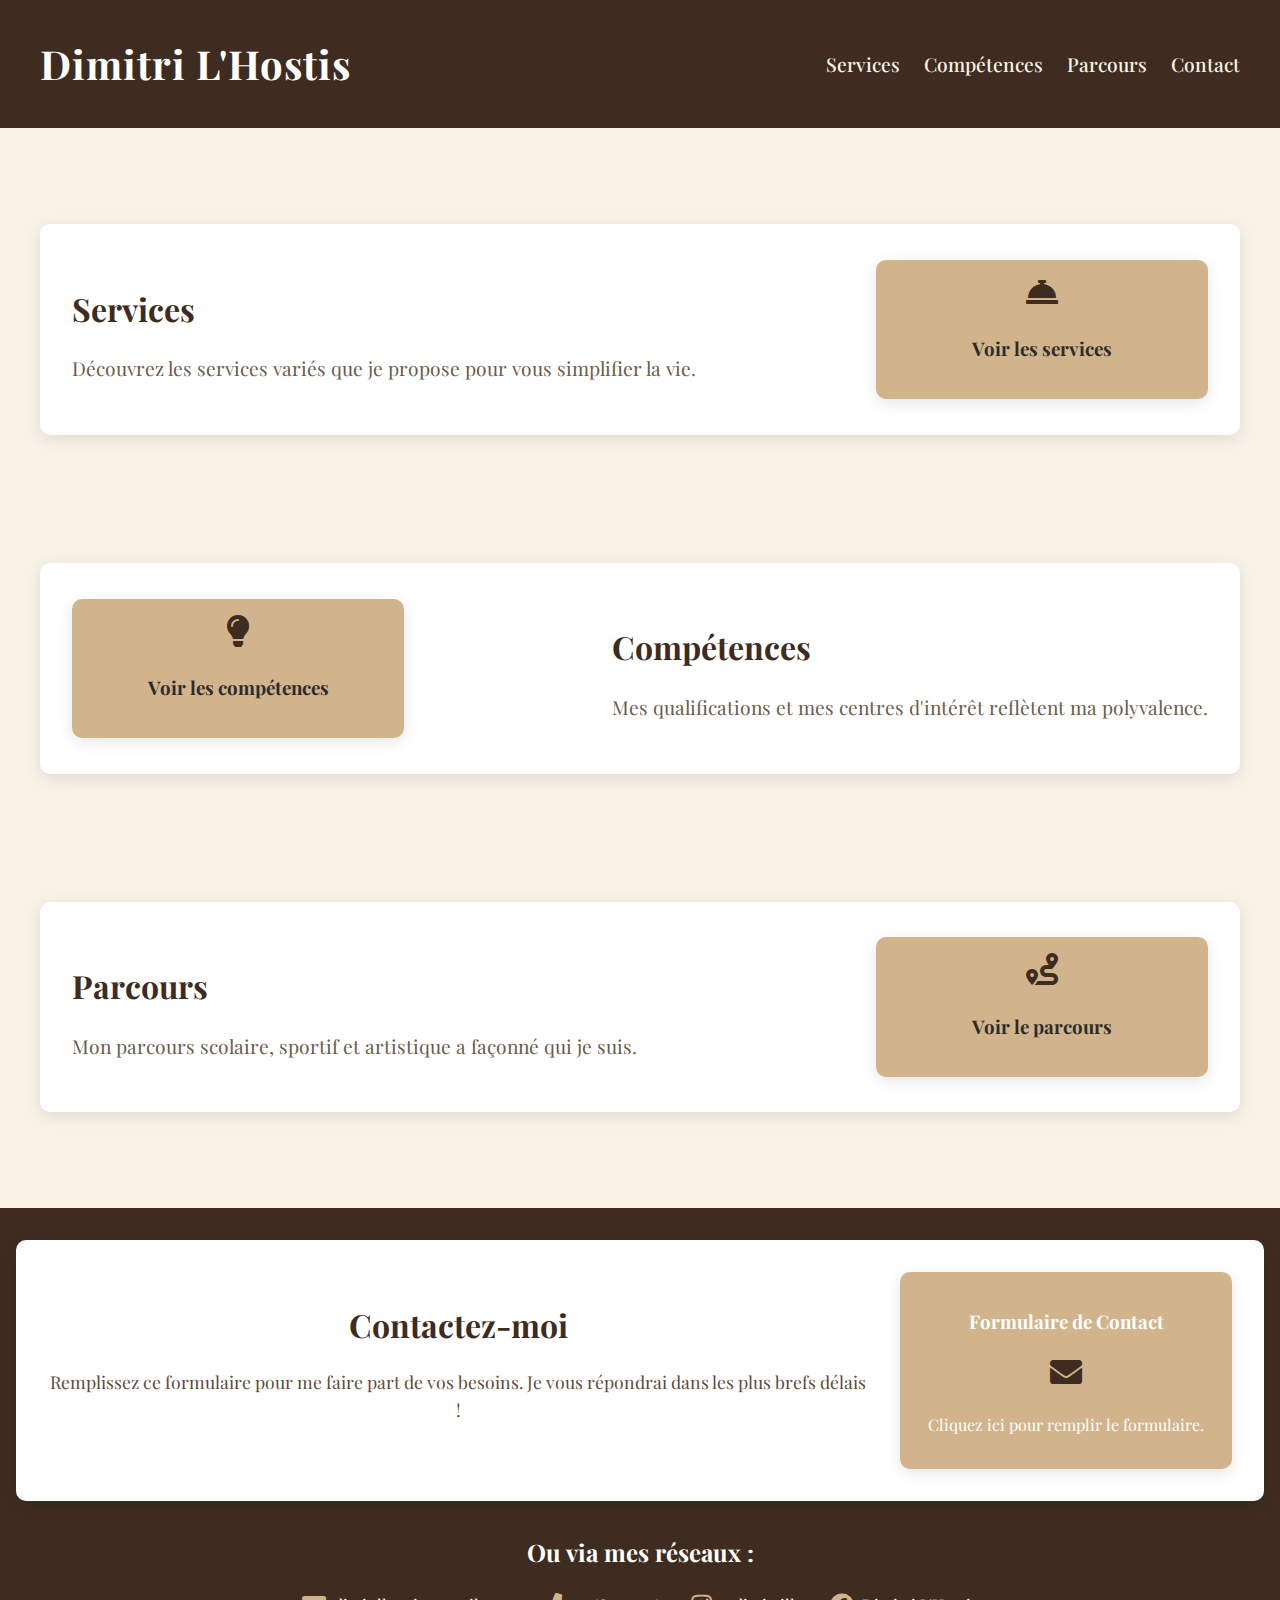
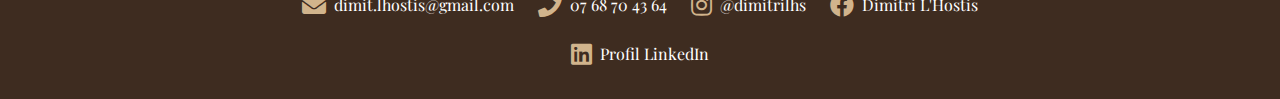
==== index.html @ 42b8e82f "Big change" ====
<!DOCTYPE html>
<html lang="fr">
<head>
    <meta charset="UTF-8">
    <meta name="viewport" content="width=device-width, initial-scale=1.0">
    <title>Portfolio de Dimitri</title>
    <link rel="stylesheet" href="style.css">
    <script src="script.js" defer></script>
    <!-- Playfair Display pour la police d'écriture -->
    <link href="https://fonts.googleapis.com/css2?family=Playfair+Display:wght@400;700&display=swap" rel="stylesheet">
    <!-- FontAwesome pour les icônes -->
    <link href="https://cdnjs.cloudflare.com/ajax/libs/font-awesome/5.15.3/css/all.min.css" rel="stylesheet">
</head>
<body>
    <!-- Header -->
    <header>
        <div class="header-content">
            <h1>Dimitri L'Hostis</h1>
            <nav>
                <ul>
                    <li><a href="#services">Services</a></li>
                    <li><a href="#skills">Compétences</a></li>
                    <li><a href="#journey">Parcours</a></li>
                    <li><a href="#contact">Contact</a></li>
                </ul>
            </nav>
        </div>
    </header>

    <!-- Sections principales -->
    <main>
        <!-- Services -->
        <section id="services" class="main-section">
            <div class="section-row alternate">
                <div class="description">
                    <h2>Services</h2>
                    <p>Découvrez les services variés que je propose pour vous simplifier la vie.</p>
                </div>
                <div class="card" onclick="showDetails('services-details')">
                    <i class="fas fa-concierge-bell"></i>
                    <h3>Voir les services</h3>
                </div>
            </div>
        </section>

        <!-- Compétences -->
        <section id="skills" class="main-section">
            <div class="section-row">
                <div class="card" onclick="showDetails('skills-details')">
                    <i class="fas fa-lightbulb"></i>
                    <h3>Voir les compétences</h3>
                </div>
                <div class="description">
                    <h2>Compétences</h2>
                    <p>Mes qualifications et mes centres d'intérêt reflètent ma polyvalence.</p>
                </div>
            </div>
        </section>

        <!-- Parcours -->
        <section id="journey" class="main-section">
            <div class="section-row alternate">
                <div class="description">
                    <h2>Parcours</h2>
                    <p>Mon parcours scolaire, sportif et artistique a façonné qui je suis.</p>
                </div>
                <div class="card" onclick="showDetails('journey-details')">
                    <i class="fas fa-route"></i>
                    <h3>Voir le parcours</h3>
                </div>
            </div>
        </section>
    </main>

    <!-- Modale -->
    <div id="details" class="details-modal">
        <div class="modal-content">
            <button class="close-btn" onclick="hideDetails()">×</button>
            <div id="services-details" class="detail-section">
                <h2>Services</h2>
                <ul>
                    <li>Travaux pratiques : taille de haies, ménage, rangement.</li>
                    <li>Services personnels : garde d’enfants, cuisine, promenade d’animaux.</li>
                    <li>Tâches diverses : récupération de colis, plein d'essence, etc.</li>
                </ul>
            </div>
            <div id="skills-details" class="detail-section">
                <h2>Compétences</h2>
                <ul>
                    <li><strong>Diplômes :</strong> BAFA, Bac, ASSR2, Permis.</li>
                    <li><strong>Skills :</strong> logique, pédagogie, forme physique.</li>
                    <li><strong>Centres d'intérêt :</strong> cuisine, art, musique, sport, aide à autrui.</li>
                </ul>
            </div>
            <div id="journey-details" class="detail-section">
                <h2>Parcours</h2>
                <ul>
                    <li><strong>Scolaire :</strong> Bac scientifique, prépa intégrée en ingénierie, reconversion santé.</li>
                    <li><strong>Sportif :</strong> Multisport (jusqu’à 12 ans), handball, musculation, course à pied.</li>
                    <li><strong>Artistique :</strong> Dessin, guitare (5 ans), piano (2 ans).</li>
                </ul>
            </div>
        </div>
    </div>

    <!-- Section Contact -->
    <footer id="contact">
        <div class="section-row">
            <!-- Section Description -->
            <div class="description">
                <h2>Contactez-moi</h2>
                <p>Remplissez ce formulaire pour me faire part de vos besoins. Je vous répondrai dans les plus brefs délais !</p>
            </div>
            
            <!-- Carte "Formulaire de Contact" -->
            <div class="card" id="contact-card" onclick="showForm('contact-form-container')">
                <h3>Formulaire de Contact</h3>
                <i class="fas fa-envelope"></i>
                <p> Cliquez ici pour remplir le formulaire.</p>
            </div>
        </div>
        <div class="contact-container">
            <h2>Ou via mes réseaux :</h2>
            <ul class="contact-list">
                <li><i class="fas fa-envelope"></i> <a href="mailto:dimit.lhostis@gmail.com">dimit.lhostis@gmail.com</a></li>
                <li><i class="fas fa-phone"></i> <a href="tel:+33768704364">07 68 70 43 64</a></li>
                <li><i class="fab fa-instagram"></i> <a href="https://www.instagram.com/dimitrilhs/" target="_blank">@dimitrilhs</a></li>
                <li><i class="fab fa-facebook"></i> <a href="https://www.facebook.com/dimitri.lhostis" target="_blank">Dimitri L'Hostis</a></li>
                <li><i class="fab fa-linkedin"></i> <a href="https://www.linkedin.com/in/dimitri-l-hostis-65a14b32a/" target="_blank">Profil LinkedIn</a></li>
            </ul>
        </div>
    </footer>

    
        <!-- Formulaire Principal -->
        <div id="contact-form-container">

            <form id="contact-form"> 
            
                <input class="form-group" type="text" id="name" name="name" placeholder="Votre nom et prénom" required>
                
                <input class="form-group" type="text" id="adress" name="adress" placeholder="Votre adresse" required>

                <input class="form-group" type="text" id="number" name="number" placeholder="Votre numéro de téléphone" required>

                <input class="form-group" type="text" id="mail" name="number" placeholder="Votre email" required>
                
                <textarea class="form-group" id="needs" name="needs" placeholder="Décrivez vos besoins" required></textarea>
    
                <label class="form-group" for="recurring-service">La demande est-elle pour un service récurrent ?</label>
                
                <input class="form-group" type="radio" id="yes" name="recurring-service" value="yes" onclick="toggleRecurringForm(true)">
                <label for="yes">Oui</label>
                
                <input class="form-group" type="radio" id="no" name="recurring-service" value="no" onclick="toggleRecurringForm(false)">
                <label for="no">Non</label>


                <!-- Formulaire pour service récurrent -->
                 <div>
                    <div style="display: none;" id="recurring-form">
                        <form>
                            <label for="days">Quels jours de la semaine ?</label><br>

                            <label class="checkbox-label">Lundi
                            <input type="checkbox" name="days" value="lundi">
                            </label>
                            <label class="checkbox-label">Mardi
                            <input type="checkbox" name="days" value="mardi">
                            </label>
                            <label class="checkbox-label">Mercredi
                            <input type="checkbox" name="days" value="mercredi">
                            </label>
                            <label class="checkbox-label">Jeudi
                            <input type="checkbox" name="days" value="jeudi">
                            </label>
                            <label class="checkbox-label">Vendredi
                            <input type="checkbox" name="days" value="vendredi">
                            </label>
                            <label class="checkbox-label">Samedi
                            <input type="checkbox" name="days" value="samedi">
                            </label>
                            <label class="checkbox-label">Dimanche
                            <input type="checkbox" name="days" value="dimanche">
                            </label>
                            
                            <label for="date-range">Dates de début et de fin :</label>
                            <input type="date" id="start-date" name="start-date">
                            <input type="date" id="end-date" name="end-date">
                        </form>
                    </div>
            
                <!-- Formulaire pour service non récurrent -->
                    <div style="display: none;" id="non-recurring-form">
                        <form>
                            <label for="date">Choisissez la date :</label>
                            <input type="date" id="service-date" name="service-date" required>
                        </form>
                    </div>

                <button class="close-btn" onclick="hideForm()">×</button>

                <button id="submit" type="submit">Envoyer</button>  


            </form>
        </div>
    
        
    </section>
    
</body>
</html>
---- style.css ----
/* Style général */
body {
    font-family: 'Playfair Display', serif; /* Police élégante */
    margin: 0;
    padding: 0;
    line-height: 1.6;
    background-color: #f8f2e7; /* Beige raffiné */
    color: #2d2b2b;
}

/* Header */
header {
    background-color: #3e2c20; /* Brun élégant */
    color: white;
    padding: 2rem 0;
    position: sticky;
    top: 0;
    z-index: 1000;
    overflow: hidden;
}

.header-content {
    display: flex;
    align-items: center;
    justify-content: space-between;
    max-width: 1200px;
    margin: 0 auto;
    padding: 0 1rem;
    position: relative;
}

h1 {
    margin: 0;
    font-size: 2.5rem; /* Police agrandie */
    font-weight: 700;
    letter-spacing: 1px;
}

nav ul {
    list-style: none;
    display: flex;
    gap: 1.5rem;
    margin: 0;
    padding: 0;
}

nav a {
    color: #f8f2e7; /* Beige pour le contraste */
    text-decoration: none;
    font-size: 1.2rem;
    font-weight: 500;
    transition: color 0.3s;
}

nav a:hover {
    color: #d1b48c; /* Accent doré */
}

/* Sections principales */
.main-section {
    max-width: 1200px;
    margin: 4rem auto;
    padding: 2rem 1rem;
}

.section-row {
    display: flex;
    align-items: center;
    justify-content: space-between;
    gap: 2rem;
    padding: 2rem;
    background-color: #fff;
    border-radius: 10px;
    box-shadow: 0px 4px 15px rgba(0, 0, 0, 0.1);
}

.description h2 {
    font-size: 2rem;
    font-weight: 700;
    color: #3e2c20;
    margin-bottom: 0.5rem;
}

.description p {
    font-size: 1.2rem;
    color: #6b5c4a;
}

.card {
    flex: 0 0 300px;
    background-color: #d1b48c; /* Ton doré */
    border-radius: 10px;
    text-align: center;
    padding: 1rem;
    cursor: pointer;
    transition: transform 0.3s, box-shadow 0.3s;
    box-shadow: 0px 4px 15px rgba(0, 0, 0, 0.1);
}

.card:hover {
    transform: scale(1.05);
    box-shadow: 0px 8px 20px rgba(0, 0, 0, 0.2);
}

.card i {
    font-size: 2rem;
    margin-bottom: 0.5rem;
    color: #3e2c20; /* Icônes dans une teinte brune */
}

/* Modale */
.details-modal {
    display: none;
    position: fixed;
    top: 0;
    left: 0;
    width: 100%;
    height: 100%;
    background-color: rgba(0, 0, 0, 0.8);
    z-index: 2000;
    overflow: auto;
    justify-content: center;
    align-items: center;
}

.details-modal.active {
    display: flex;
}

.modal-content {
    background: white;
    margin: 2rem;
    padding: 2rem;
    border-radius: 10px;
    max-width: 80%;
    position: relative;
    box-shadow: 0px 10px 30px rgba(0, 0, 0, 0.3);
}

.close-btn {
    position: absolute;
    top: 10px;
    right: 10px;
    background: none;
    border: none;
    font-size: 1.5rem;
    cursor: pointer;
    color: #3e2c20;
}

.close-btn:hover {
    color: #d1b48c;
}

/* Footer */
footer {
    background-color: #3e2c20;
    color: white;
    padding: 2rem 1rem;
    text-align: center;
}

.contact-container {
    max-width: 800px;
    margin: 0 auto;
}

.contact-list {
    list-style: none;
    padding: 0;
    margin: 0;
    display: flex;
    flex-wrap: wrap;
    justify-content: center;
    gap: 1.5rem;
}

.contact-list li {
    display: flex;
    align-items: center;
    gap: 0.5rem;
}

.contact-list i {
    font-size: 1.5rem;
    color: #d1b48c;
}

.contact-list a {
    color: white;
    text-decoration: none;
    font-size: 1rem;
}

.contact-list a:hover {
    text-decoration: underline;
}

/* Formulaires */

#contact-form-container {
    display: none;
    position: fixed;
    top: 0;
    left: 0;
    width: 100%;
    height: 100%;
    background-color: rgba(0, 0, 0, 0.7);
    z-index: 1000;
    justify-content: center;
    align-items: center;
    overflow: hidden;
}

#contact-form {
    width: 100%;
    max-width: 600px;
    margin: 0 auto;
    background-color: #fff;
    border-radius: 10px;
    padding: 2rem;
    box-shadow: 0 4px 15px rgba(0, 0, 0, 0.1);
}

label {
    font-size: 1.2rem;
    font-weight: bold;
}

/* Style de base pour les inputs */
form input[type="text"], 
form textarea, 
form input[type="email"], 
form input[type="date"] {
    background: none;
    border: none;
    border-bottom: 2px solid #d1b48c; /* Soulignement */
    outline: none; /* Retirer le focus bleu par défaut */
    font-size: 1.2rem;
    color: #3e2c20;
    width: 100%;
    padding: 0.5rem 0;
    transition: all 0.3s ease;
    position: relative;
}

/* Animation du placeholder */
form input[type="text"]::placeholder, 
form textarea::placeholder, 
form input[type="email"]::placeholder, 
form input[type="date"]::placeholder {
    color: #b8a493;
    transition: transform 0.3s ease, opacity 0.3s ease;
    transform-origin: left bottom;
}

/* Interaction : Placeholder disparaît au survol */
form input[type="text"]:hover::placeholder, 
form textarea:hover::placeholder, 
form input[type="email"]:hover::placeholder, 
form input[type="date"]:hover::placeholder {
    opacity: 0; /* Disparaît */
    transform: translateY(-10px); /* Montée visuelle */
}

/* Interaction : Placeholder disparaît au focus */
form input[type="text"]:focus::placeholder, 
form textarea:focus::placeholder, 
form input[type="email"]:focus::placeholder, 
form input[type="date"]:focus::placeholder {
    opacity: 0; /* Disparaît */
    transform: translateY(-10px); /* Montée visuelle */
}

/* Transition sur l'input */
form input[type="text"]:focus, 
form textarea:focus, 
form input[type="email"]:focus, 
form input[type="date"]:focus {
    border-bottom: 2px solid #3e2c20; /* Accentuation de la ligne */
}



/* Description */
#contact .section-row {
    display: flex;
    justify-content: space-between;
    align-items: flex-start;
    gap: 2rem;
    margin-bottom: 2rem;
}

#contact .description h2 {
    font-size: 2rem;
    font-weight: bold;
    color: #3e2c20;
}

#contact .description p {
    color: #5f4b3a;
    font-size: 1.1rem;
}


.form-group {
    margin-bottom: 1.5rem;
}

input{
    font-family: 'Playfair Display', serif;
}

textarea{
    font-family: 'Playfair Display', serif;
}

#submit{
    background-color: #3e2c20;
    border: none;
    color: #d1b48c;
    width: 150px;
    height: 50px;
    font-size: 150%;
    border-radius: 10%;
    margin-left: auto;
    margin-right: auto;
    display: flex;
    justify-content: center;
    align-items: center;
    margin-top: 1.5rem;
}

label{
    color: #6b5c4a;
}

#submit:hover{
    cursor: pointer;
    background-color: #5f4b3a;
    color: #b8a493;
}
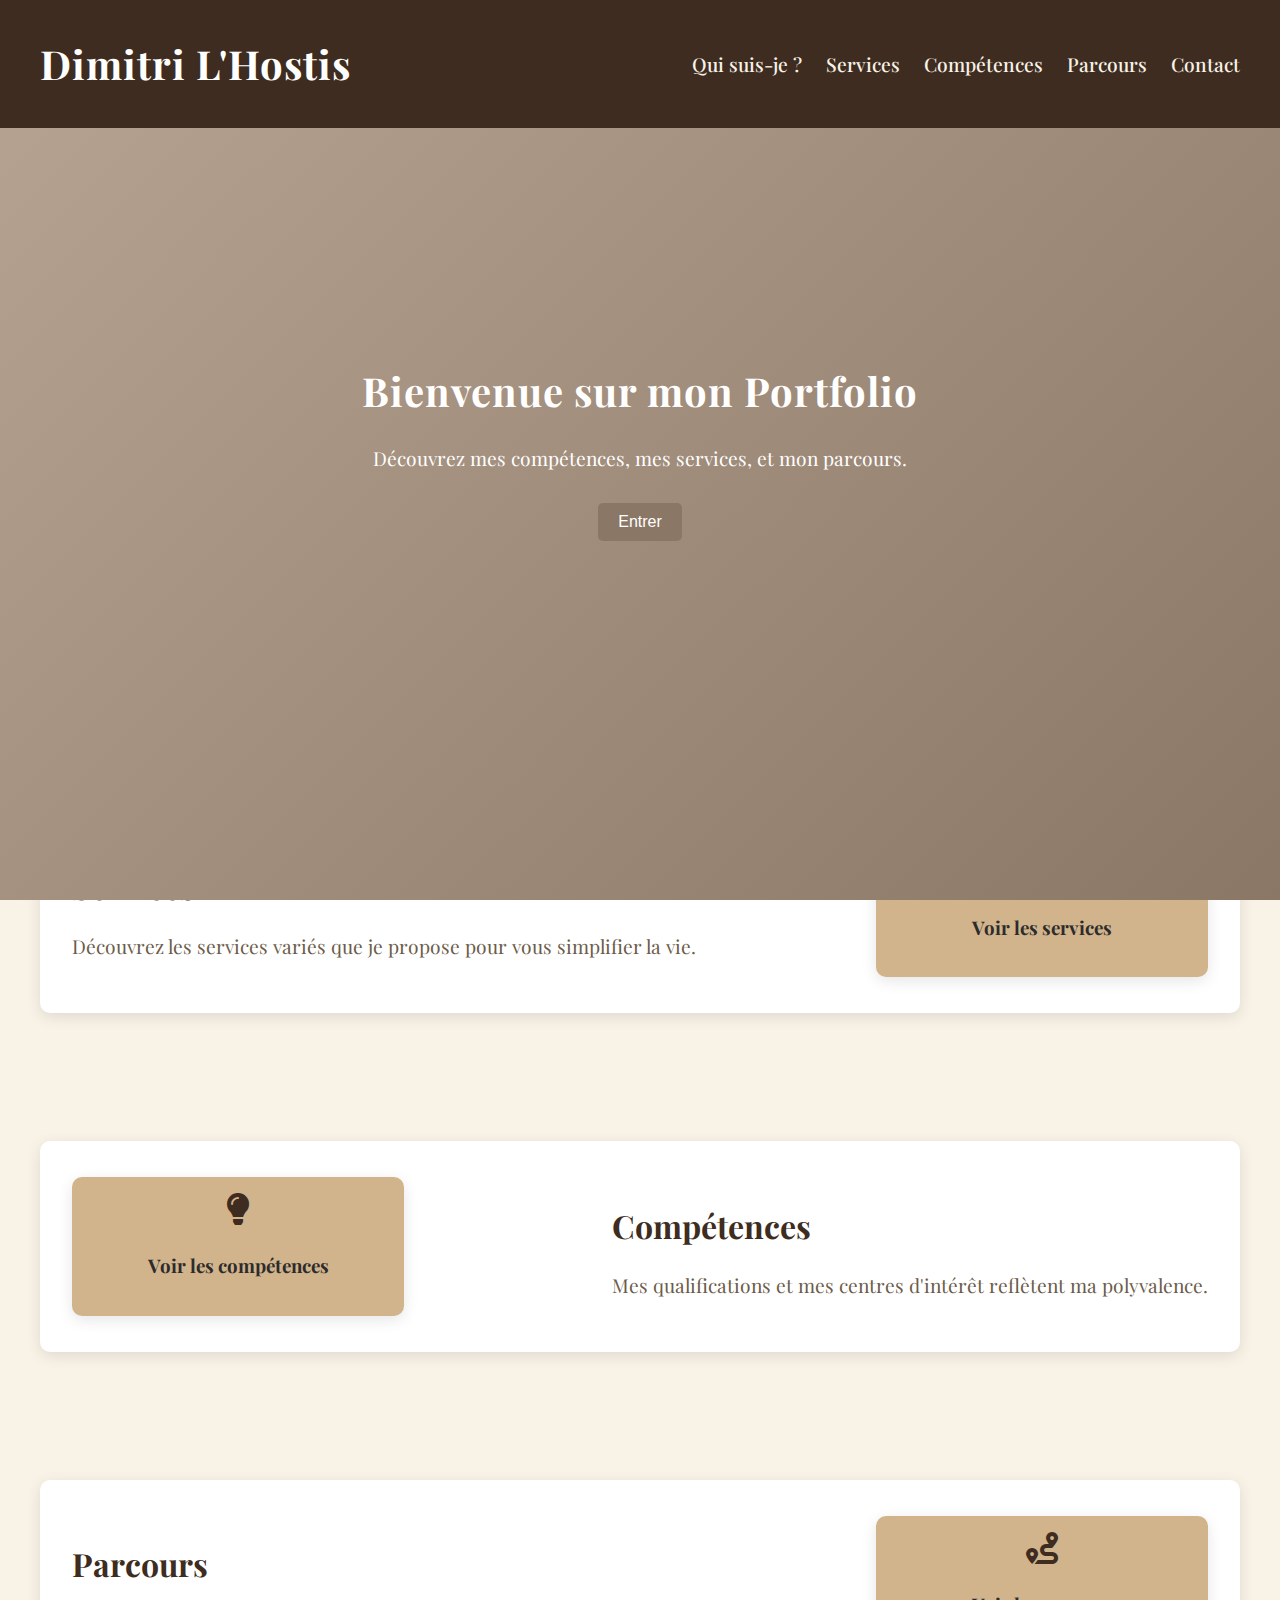
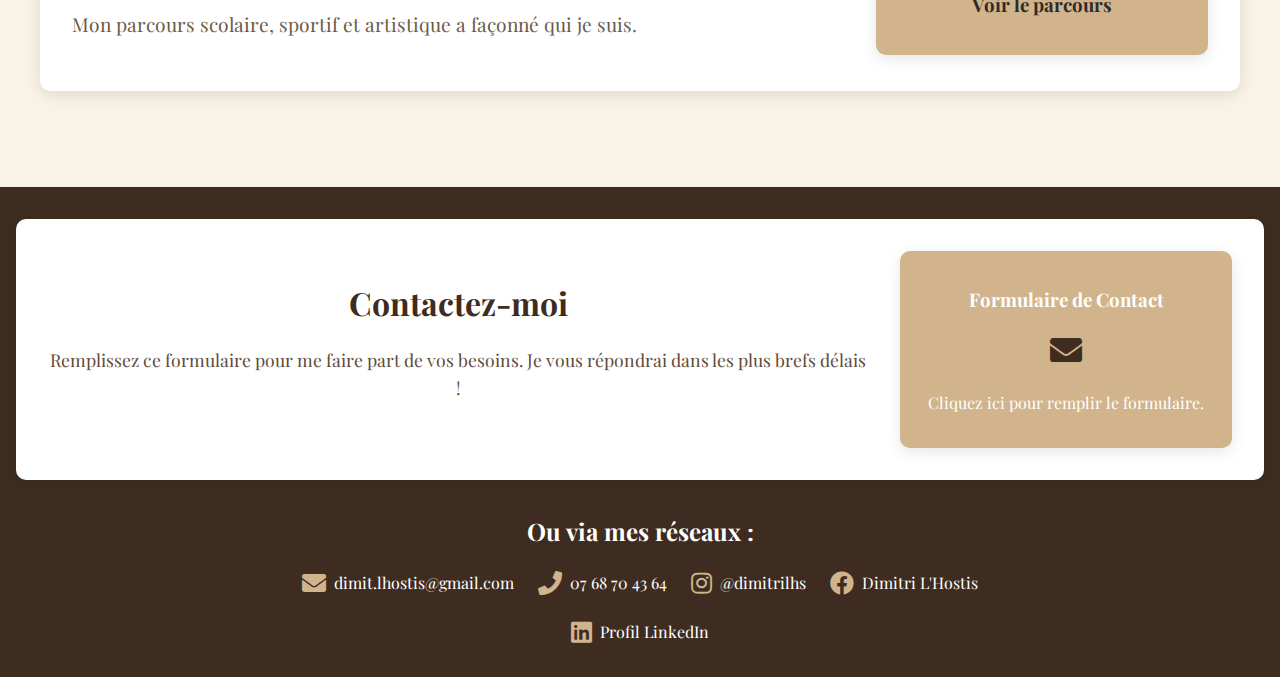
==== commit c1a9277c: "Add files via upload" ====
--- a/index.html
+++ b/index.html
@@ -18,6 +18,7 @@
             <h1>Dimitri L'Hostis</h1>
             <nav>
                 <ul>
+                    <li><a href="#quisuisje">Qui suis-je ?</a></li>
                     <li><a href="#services">Services</a></li>
                     <li><a href="#skills">Compétences</a></li>
                     <li><a href="#journey">Parcours</a></li>
@@ -27,8 +28,30 @@
         </div>
     </header>
 
+    <!-- Page d'introduction -->
+    <div class="intro-page" id="introPage">
+        <div class="intro-content">
+            <h1>Bienvenue sur mon Portfolio</h1>
+            <p>Découvrez mes compétences, mes services, et mon parcours.</p>
+            <button id="enterButton">Entrer</button>
+        </div>
+    </div>
+
     <!-- Sections principales -->
     <main>
+
+        <!-- Qui suis-je ? -->
+        <section id="quisuisje" class="main-section">
+            <div class="description">
+                <h2>Qui suis-je ?</h2>
+                <p>Bonjour, prénommé Dimitri L'HOSTIS, étudiant en 2e année post-bac, je suis actuellement en reconversion d'étude. Ayant démarré cette nouvelle vie pré-adulte, dans l'objectif de devenir ingénieur, je me suis rendu compte que je ne me sentais pas forcément bien dans cette formation. C'est pourquoi je me penche désormais vers le pôle santé, dans l'intention de devenir kinésithérapeute. </p>
+                <p>Mes études se déroulaient à Nantes, et je suis désormais de retour à Cesson-Sévigné ! Je vous propose donc mon aide et mes services pour des tâches du quotidien, ou exceptionnelles. Jeune, dynamique, libre, et en pleine forme, je suis à votre disposition pour toute tâche, quelle qu'elle soit (dans la limite du raisonnable bien entendu ^^)</p>
+                <p>Je vous laisse prendre plus ample connaissance avec moi juste en dessous, et vous mets à votre disposition un formulaire de contact, ainsi que mes réseaux sur lesquels vous pouvez m'envoyer un message ou m'appeler 24h/24.</p>
+                <p>Il se peut que ne réponde pas aux appels, je vous prie de laisser un message vocal ou écrit pour que je puisse vous rappeler. Merci :&#x29;</p>
+            </div>
+            
+        </section>
+
         <!-- Services -->
         <section id="services" class="main-section">
             <div class="section-row alternate">
@@ -79,25 +102,25 @@
             <div id="services-details" class="detail-section">
                 <h2>Services</h2>
                 <ul>
-                    <li>Travaux pratiques : taille de haies, ménage, rangement.</li>
-                    <li>Services personnels : garde d’enfants, cuisine, promenade d’animaux.</li>
-                    <li>Tâches diverses : récupération de colis, plein d'essence, etc.</li>
+                    <li><strong>Travaux pratiques :</strong> taille de haies, ménage, rangement, nettoyage, en extérieur ou intérieur..</li>
+                    <li><strong>Services personnels :</strong> garde d’enfants, cuisine, promenade d’animaux, aide aux devoirs..</li>
+                    <li><strong>Tâches diverses :</strong> récupération de colis, faire un plein d'essence, et d'autres..</li>
                 </ul>
             </div>
             <div id="skills-details" class="detail-section">
                 <h2>Compétences</h2>
                 <ul>
-                    <li><strong>Diplômes :</strong> BAFA, Bac, ASSR2, Permis.</li>
-                    <li><strong>Skills :</strong> logique, pédagogie, forme physique.</li>
-                    <li><strong>Centres d'intérêt :</strong> cuisine, art, musique, sport, aide à autrui.</li>
+                    <li><strong>Diplômes :</strong> BAFA, Baccalauréat mention assez bien, ASSR2, Permis de conduire.</li>
+                    <li><strong>Skills :</strong> Logique, pédagogie, forme physique, écoute, respect, prise d'initiatives.</li>
+                    <li><strong>Centres d'intérêt :</strong> Cuisine, art, musique, sport, aide à autrui, santé, nutrition.</li>
                 </ul>
             </div>
             <div id="journey-details" class="detail-section">
                 <h2>Parcours</h2>
                 <ul>
-                    <li><strong>Scolaire :</strong> Bac scientifique, prépa intégrée en ingénierie, reconversion santé.</li>
+                    <li><strong>Scolaire :</strong> Bac scientifique, prépa intégrée en ingénierie, reconversion santé (LAS).</li>
                     <li><strong>Sportif :</strong> Multisport (jusqu’à 12 ans), handball, musculation, course à pied.</li>
-                    <li><strong>Artistique :</strong> Dessin, guitare (5 ans), piano (2 ans).</li>
+                    <li><strong>Artistique :</strong> Dessin, peinture, guitare (depuis 5 ans), piano (depuis 2 ans).</li>
                 </ul>
             </div>
         </div>
@@ -135,7 +158,7 @@
         <!-- Formulaire Principal -->
         <div id="contact-form-container">
 
-            <form id="contact-form"> 
+            <form id="contact-form" action="https://formspree.io/f/mpwzlddo" method="POST"> 
             
                 <input class="form-group" type="text" id="name" name="name" placeholder="Votre nom et prénom" required>
                 
@@ -143,60 +166,59 @@
 
                 <input class="form-group" type="text" id="number" name="number" placeholder="Votre numéro de téléphone" required>
 
-                <input class="form-group" type="text" id="mail" name="number" placeholder="Votre email" required>
+                <input class="form-group" type="text" id="mail" name="mail" placeholder="Votre email" required>
                 
                 <textarea class="form-group" id="needs" name="needs" placeholder="Décrivez vos besoins" required></textarea>
     
                 <label class="form-group" for="recurring-service">La demande est-elle pour un service récurrent ?</label>
                 
-                <input class="form-group" type="radio" id="yes" name="recurring-service" value="yes" onclick="toggleRecurringForm(true)">
+                <input class="form-group" type="radio" id="yes" name="bool-recurring" value="yes" onclick="toggleRecurringForm(true)">
                 <label for="yes">Oui</label>
                 
-                <input class="form-group" type="radio" id="no" name="recurring-service" value="no" onclick="toggleRecurringForm(false)">
+                <input class="form-group" type="radio" id="no" name="bool-non-recurring" value="no" onclick="toggleRecurringForm(false)">
                 <label for="no">Non</label>
 
 
                 <!-- Formulaire pour service récurrent -->
-                 <div>
-                    <div style="display: none;" id="recurring-form">
-                        <form>
-                            <label for="days">Quels jours de la semaine ?</label><br>
-
-                            <label class="checkbox-label">Lundi
-                            <input type="checkbox" name="days" value="lundi">
-                            </label>
-                            <label class="checkbox-label">Mardi
-                            <input type="checkbox" name="days" value="mardi">
-                            </label>
-                            <label class="checkbox-label">Mercredi
-                            <input type="checkbox" name="days" value="mercredi">
-                            </label>
-                            <label class="checkbox-label">Jeudi
-                            <input type="checkbox" name="days" value="jeudi">
-                            </label>
-                            <label class="checkbox-label">Vendredi
-                            <input type="checkbox" name="days" value="vendredi">
-                            </label>
-                            <label class="checkbox-label">Samedi
-                            <input type="checkbox" name="days" value="samedi">
-                            </label>
-                            <label class="checkbox-label">Dimanche
-                            <input type="checkbox" name="days" value="dimanche">
-                            </label>
-                            
-                            <label for="date-range">Dates de début et de fin :</label>
-                            <input type="date" id="start-date" name="start-date">
-                            <input type="date" id="end-date" name="end-date">
-                        </form>
+                
+                <div style="display: none;" id="recurring-form">
+                    <div class="days_left">
+                        <label for="days">Quels jours de la semaine ?</label><br>
+
+                        <label class="checkbox-label">Lundi
+                        <input type="checkbox" name="yes" value="lundi">
+                        </label><br>
+                        <label class="checkbox-label">Mardi
+                        <input type="checkbox" name="yes" value="mardi">
+                        </label><br>
+                        <label class="checkbox-label">Mercredi
+                        <input type="checkbox" name="yes" value="mercredi">
+                        </label><br>
+                        <label class="checkbox-label">Jeudi
+                        <input type="checkbox" name="yes" value="jeudi">
+                        </label><br>
+                        <label class="checkbox-label">Vendredi
+                        <input type="checkbox" name="yes" value="vendredi">
+                        </label><br>
+                        <label class="checkbox-label">Samedi
+                        <input type="checkbox" name="yes" value="samedi">
+                        </label><br>
+                        <label class="checkbox-label">Dimanche
+                        <input type="checkbox" name="yes" value="dimanche">
+                        </label>
                     </div>
-            
-                <!-- Formulaire pour service non récurrent -->
-                    <div style="display: none;" id="non-recurring-form">
-                        <form>
-                            <label for="date">Choisissez la date :</label>
-                            <input type="date" id="service-date" name="service-date" required>
-                        </form>
+                    <div class="dates_right">
+                        <label for="date-range">Dates de début et de fin :</label>
+                        <input type="date" id="start-date" name="start-date">
+                        <input type="date" id="end-date" name="end-date">
                     </div>
+                </div>
+        
+            <!-- Formulaire pour service non récurrent -->
+                <div style="display: none;" id="non-recurring-form">
+                        <label for="date">Choisissez la date :</label>
+                        <input type="date" id="service-date" name="service-date">
+                </div>
 
                 <button class="close-btn" onclick="hideForm()">×</button>
 
--- a/style.css
+++ b/style.css
@@ -55,6 +55,69 @@
 nav a:hover {
     color: #d1b48c; /* Accent doré */
 }
+
+
+
+/* Page d'introduction */
+.intro-page {
+    position: fixed;
+    top: 0;
+    left: 0;
+    width: 100%;
+    height: 100%;
+    background: linear-gradient(135deg, #b8a493, #8b7765);
+    color: white;
+    display: flex;
+    align-items: center;
+    justify-content: center;
+    z-index: 10;
+    transition: transform 1s ease-in-out;
+}
+
+.intro-content {
+    text-align: center;
+    animation: fadeIn 2s ease-in-out;
+}
+
+.intro-content h1 {
+    font-size: 2.5rem;
+    margin-bottom: 20px;
+}
+
+.intro-content p {
+    font-size: 1.2rem;
+    margin-bottom: 30px;
+}
+
+.intro-content button {
+    padding: 10px 20px;
+    font-size: 1rem;
+    color: white;
+    background: #8b7765;
+    border: none;
+    border-radius: 5px;
+    cursor: pointer;
+    transition: background 0.3s ease;
+}
+
+.intro-content button:hover {
+    background: #5c4a35;
+}
+
+
+/* Animations */
+@keyframes fadeIn {
+    from {
+        opacity: 0;
+        transform: scale(0.9);
+    }
+    to {
+        opacity: 1;
+        transform: scale(1);
+    }
+}
+
+
 
 /* Sections principales */
 .main-section {
@@ -135,6 +198,16 @@
     max-width: 80%;
     position: relative;
     box-shadow: 0px 10px 30px rgba(0, 0, 0, 0.3);
+}
+
+.modal-content h2 {
+    margin-bottom: 1.5rem;
+    font-size: 200%;
+}
+
+.modal-content li {
+    margin-bottom: 1.5rem;
+    font-size: 150%;
 }
 
 .close-btn {
@@ -339,4 +412,8 @@
     cursor: pointer;
     background-color: #5f4b3a;
     color: #b8a493;
-}+}
+
+#recurring-form{
+    grid-template-columns: 50% 50%;
+}
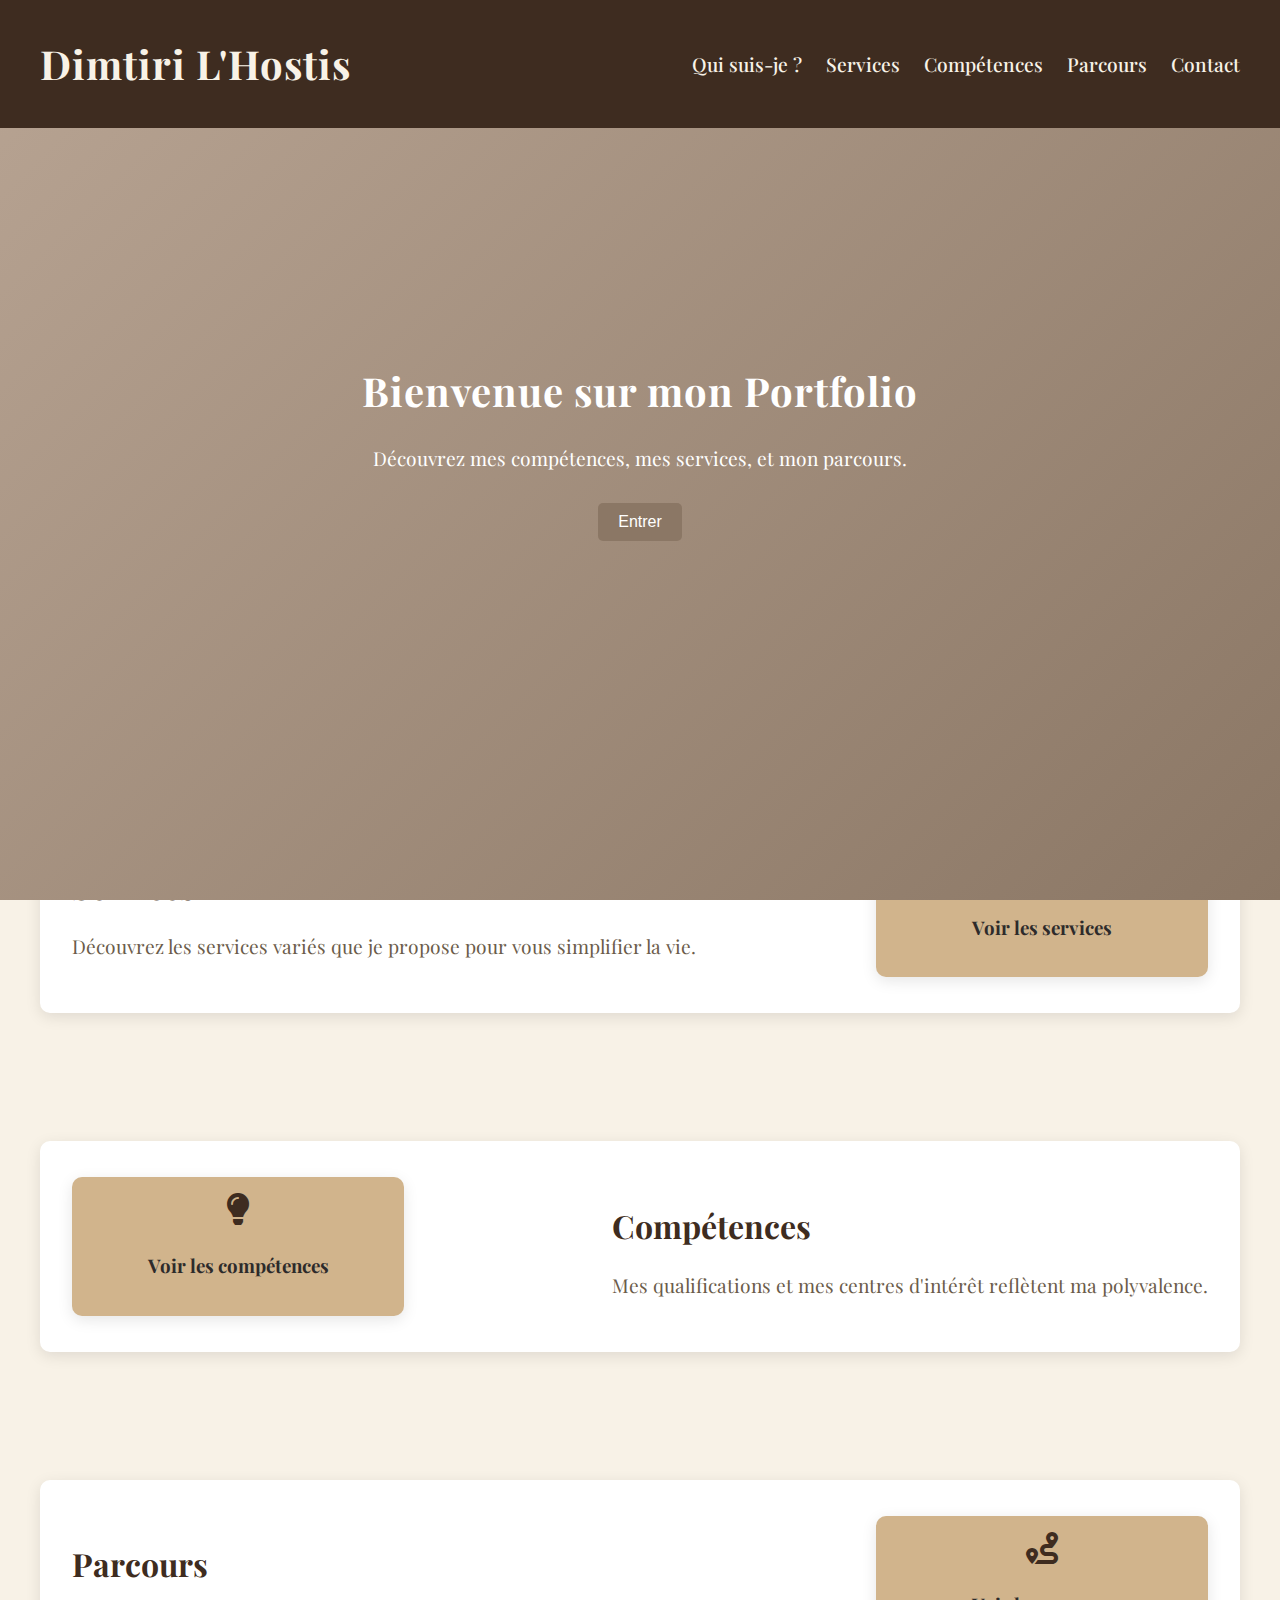
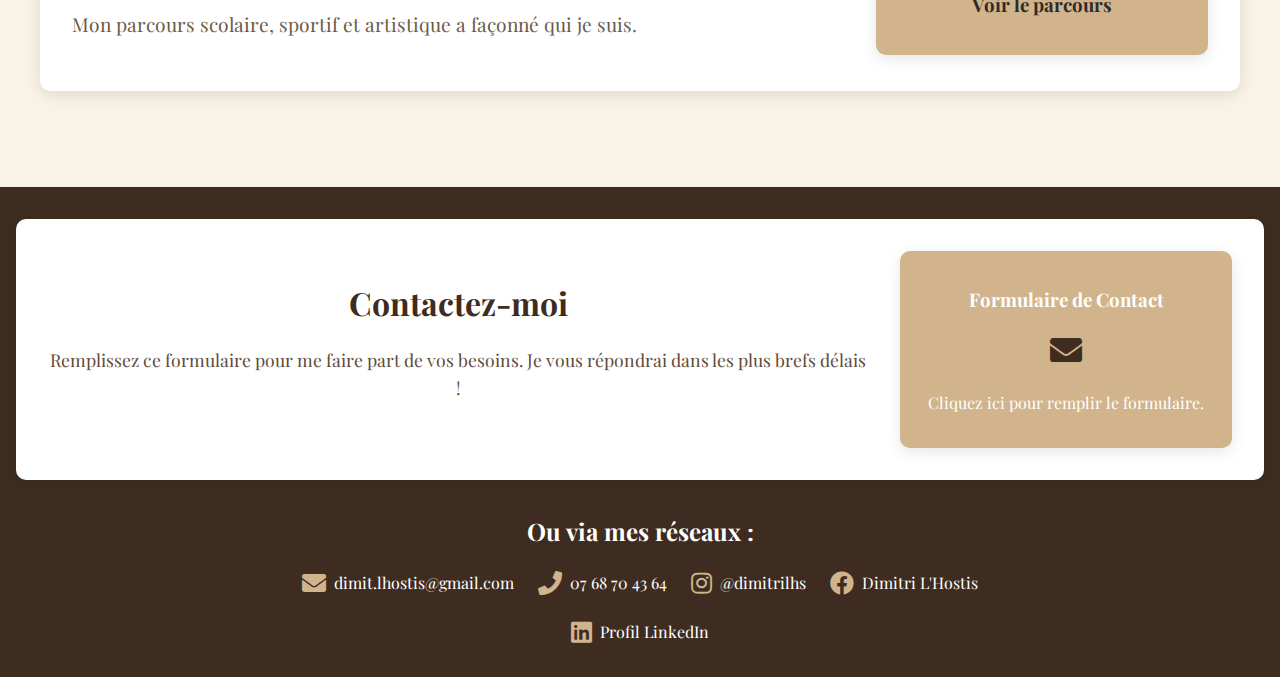
==== commit a5727e8b: "Add CV to portfolio" ====
--- a/index.html
+++ b/index.html
@@ -11,12 +11,15 @@
     <!-- FontAwesome pour les icônes -->
     <link href="https://cdnjs.cloudflare.com/ajax/libs/font-awesome/5.15.3/css/all.min.css" rel="stylesheet">
 </head>
-<body>
+<body class="index-body">
     <!-- Header -->
     <header>
         <div class="header-content">
-            <h1>Dimitri L'Hostis</h1>
-            <nav>
+            <div class="menu">
+                <a href="cv.html" target="_blank" rel="noopener noreferrer"><h1 id="dimitri" onclick="open()">Dimtiri L'Hostis</h1></a>
+                <h1><i class="fas fa-bars" id="menu" onclick="showNav()"></i></h1>
+            </div>
+            <nav id="nav_bar">
                 <ul>
                     <li><a href="#quisuisje">Qui suis-je ?</a></li>
                     <li><a href="#services">Services</a></li>
--- a/style.css
+++ b/style.css
@@ -1,5 +1,5 @@
 /* Style général */
-body {
+.index-body {
     font-family: 'Playfair Display', serif; /* Police élégante */
     margin: 0;
     padding: 0;
@@ -34,6 +34,11 @@
     font-size: 2.5rem; /* Police agrandie */
     font-weight: 700;
     letter-spacing: 1px;
+}
+
+a {
+    color: #f8f2e7;
+    text-decoration: none;
 }
 
 nav ul {
@@ -417,3 +422,118 @@
 #recurring-form{
     grid-template-columns: 50% 50%;
 }
+
+/* Responsive Design for bigger screens */
+@media screen and (min-width: 768px) {
+    
+    .header-content i {
+        display: none;
+    }
+
+    #dimitri {
+        transition: color 0.3s;
+    }
+
+    #dimitri:hover {
+        color: #d1b48c;
+        cursor: pointer;
+    }
+
+    #nav_bar {
+        display: block;
+    }
+
+}
+
+/* Responsive Design for smaller screens */
+@media screen and (max-width: 768px) {
+    .index-body {
+        font-size: 14px;
+    }
+
+    .header-content {
+        flex-direction: column;
+        text-align: center;
+    }
+
+    .menu {
+        display: flex;
+        justify-items: center;
+    }
+
+    #dimitri {
+        padding-bottom: 1.5em;
+    }
+
+    #menu {
+        padding-left: 3em;
+        color: #f8f2e7;
+    }
+
+    #nav_bar {
+        display: none;
+    }
+
+    .section-row {
+        flex-direction: column;
+        gap: 1rem;
+    }
+
+    .card {
+        flex: 1 1 auto;
+        width: 90%;
+        margin: 0 auto;
+    }
+
+    h1, h2 {
+        font-size: 1.8rem;
+    }
+}
+
+/* For very small screens (phones) */
+@media screen and (max-width: 480px) {
+    h1 {
+        font-size: 1.5rem;
+    }
+
+    p {
+        font-size: 0.9rem;
+    }
+
+    nav ul {
+        flex-direction: column;
+        gap: 1rem;
+    }
+
+    .header-content, .footer-content {
+        padding: 1rem;
+    }
+
+    .modal-content {
+        padding: 1rem;
+    }
+}
+
+
+
+/* CV.html */
+
+.cv_body {
+    display: flex;
+    justify-content: center;
+    align-content: center;
+}
+
+.cv_body object {
+    width: 100%;
+    height: 59.5rem;
+}
+
+/* Responsive Design for smaller screens */
+@media screen and (max-width: 768px) {
+    
+    .cv_body object {
+        height: 50rem;
+    }
+
+}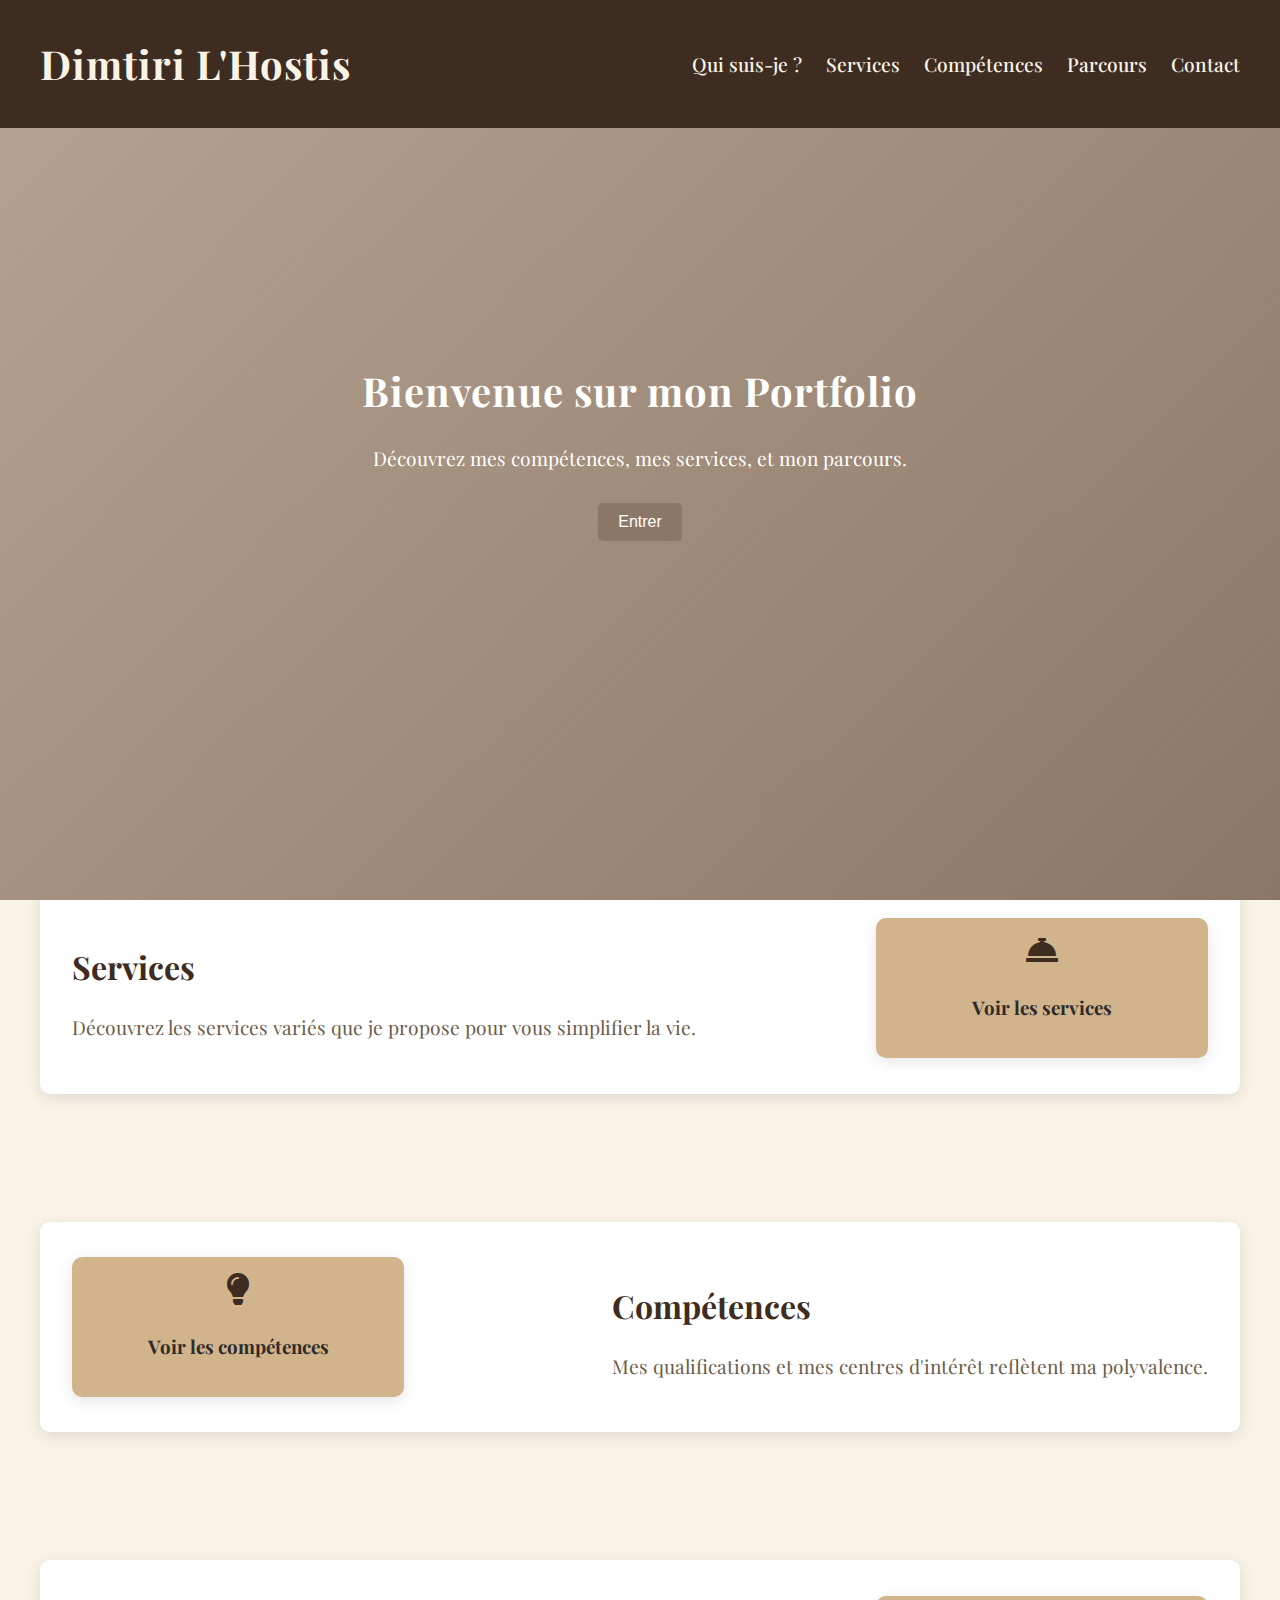
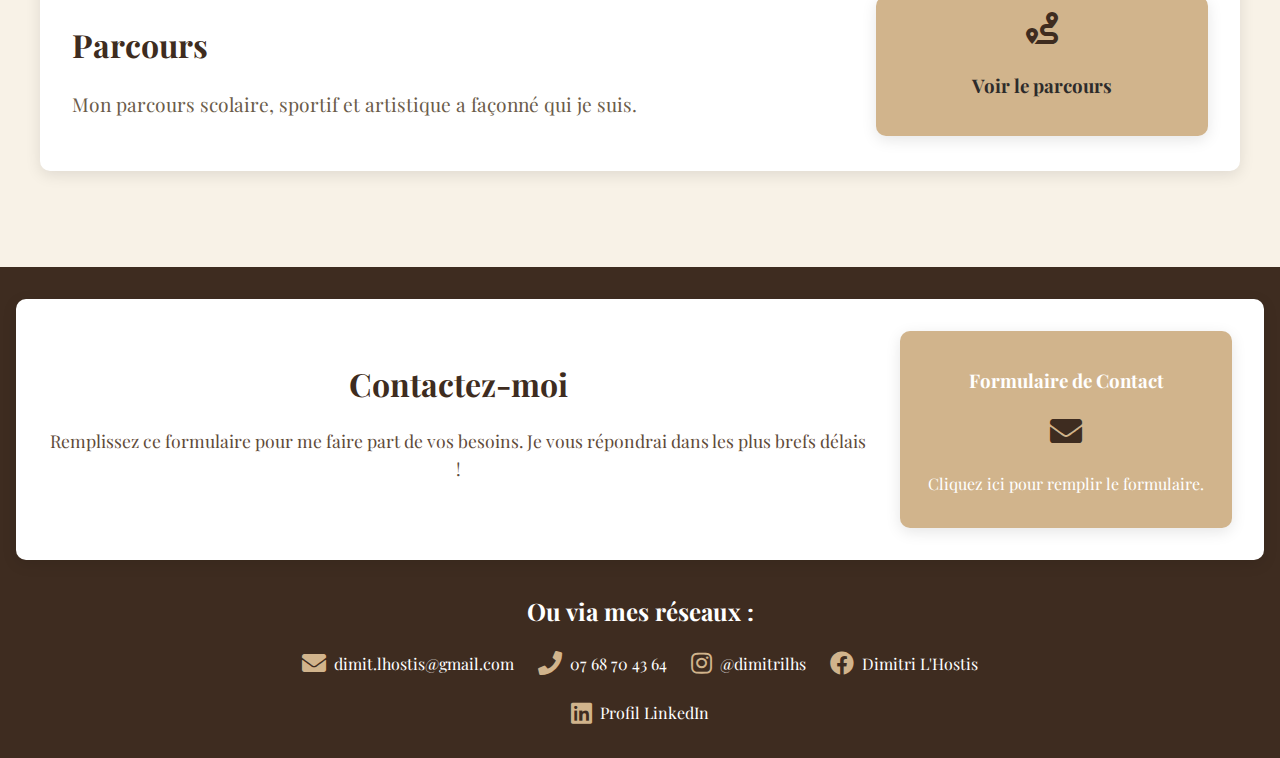
==== commit 0304e8b5: "Add december help (santa and new year)" ====
--- a/index.html
+++ b/index.html
@@ -50,6 +50,7 @@
                 <p>Bonjour, prénommé Dimitri L'HOSTIS, étudiant en 2e année post-bac, je suis actuellement en reconversion d'étude. Ayant démarré cette nouvelle vie pré-adulte, dans l'objectif de devenir ingénieur, je me suis rendu compte que je ne me sentais pas forcément bien dans cette formation. C'est pourquoi je me penche désormais vers le pôle santé, dans l'intention de devenir kinésithérapeute. </p>
                 <p>Mes études se déroulaient à Nantes, et je suis désormais de retour à Cesson-Sévigné ! Je vous propose donc mon aide et mes services pour des tâches du quotidien, ou exceptionnelles. Jeune, dynamique, libre, et en pleine forme, je suis à votre disposition pour toute tâche, quelle qu'elle soit (dans la limite du raisonnable bien entendu ^^)</p>
                 <p>Je vous laisse prendre plus ample connaissance avec moi juste en dessous, et vous mets à votre disposition un formulaire de contact, ainsi que mes réseaux sur lesquels vous pouvez m'envoyer un message ou m'appeler 24h/24.</p>
+                <p>N'hésitez pas à demander d'autres services si ceux souhaités ne sont pas écrits ici (le formulaire laisse libre choix aux services à demander)</p>
                 <p>Il se peut que ne réponde pas aux appels, je vous prie de laisser un message vocal ou écrit pour que je puisse vous rappeler. Merci :&#x29;</p>
             </div>
             
@@ -107,7 +108,10 @@
                 <ul>
                     <li><strong>Travaux pratiques :</strong> taille de haies, ménage, rangement, nettoyage, en extérieur ou intérieur..</li>
                     <li><strong>Services personnels :</strong> garde d’enfants, cuisine, promenade d’animaux, aide aux devoirs..</li>
-                    <li><strong>Tâches diverses :</strong> récupération de colis, faire un plein d'essence, et d'autres..</li>
+                    <li><strong>Tâches diverses :</strong> récupération de colis, faire les courses, et d'autres..</li>
+                    <li><strong>Christmas help :</strong> en ces périodes estivales, je propose également des services comme faire des repas, 
+                        aller faire des courses (cadeaux ou nourriture), décorer l'intérieur ou l'extérieur des maisons, ou bien pour le nouvel 
+                        an, que ce soit pour la préparation d'une fête, les courses etc...</li>
                 </ul>
             </div>
             <div id="skills-details" class="detail-section">
